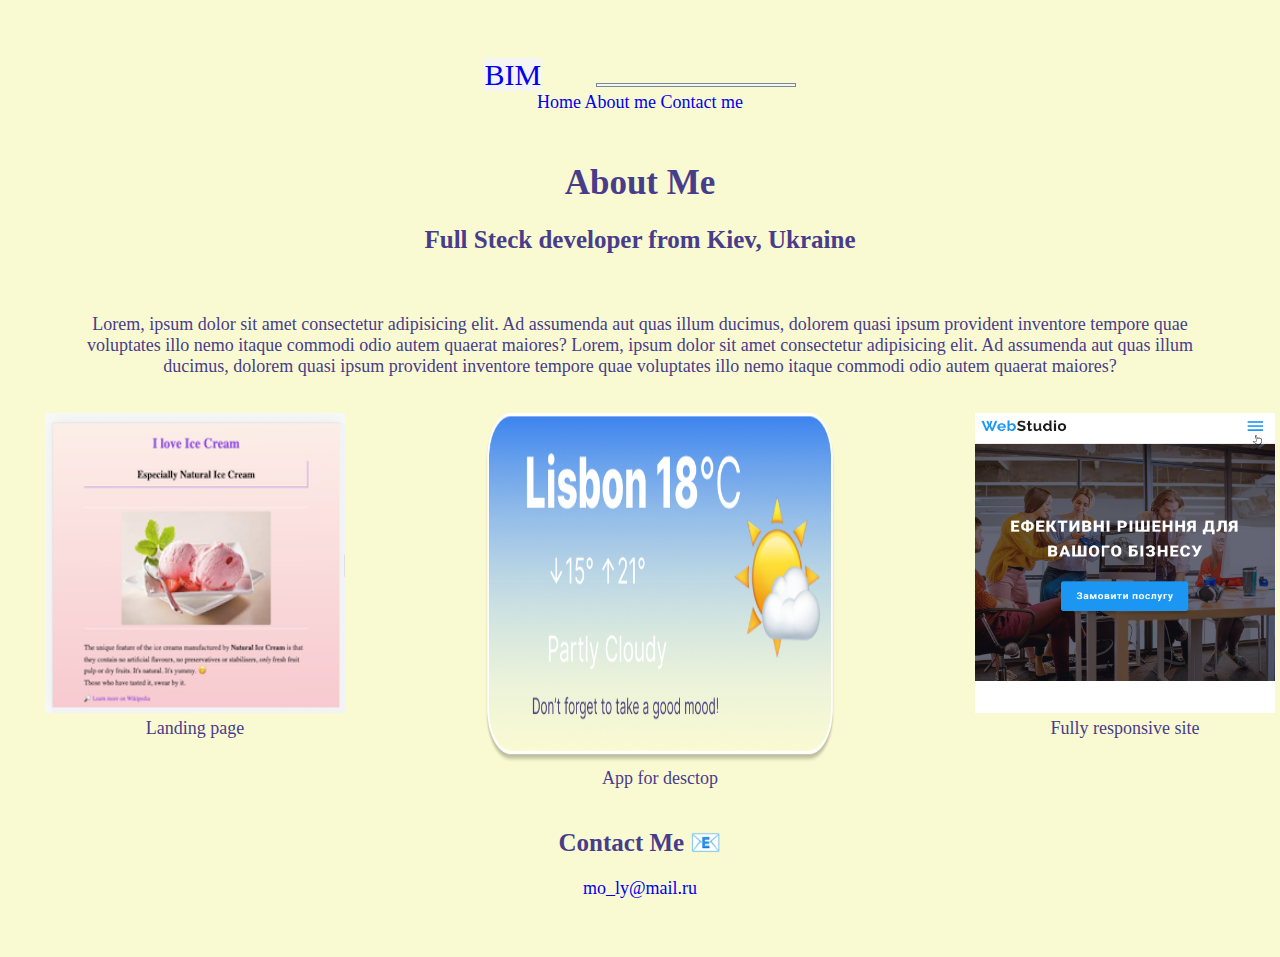
==== about-me.html @ 18ed6f8b "created all folders" ====
<!DOCTYPE html>
<html lang="en">
  <head>
    <meta charset="UTF-8" />
    <meta name="viewport" content="width=device-width, initial-scale=1.0" />
    <meta http-equiv="X-UA-Compatible" content="ie=edge" />
    <!-- CSS only -->
    <link
      href="https://cdn.jsdelivr.net/npm/bootstrap@5.2.3/dist/css/bootstrap.min.css"
      rel="stylesheet"
      integrity="sha384-rbsA2VBKQhggwzxH7pPCaAqO46MgnOM80zW1RWuH61DGLwZJEdK2Kadq2F9CUG65"
      crossorigin="anonymous"
    />
    <!-- JavaScript Bundle with Popper -->
    <script
      src="https://cdn.jsdelivr.net/npm/bootstrap@5.2.3/dist/js/bootstrap.bundle.min.js"
      integrity="sha384-kenU1KFdBIe4zVF0s0G1M5b4hcpxyD9F7jL+jjXkk+Q2h455rYXK/7HAuoJl+0I4"
      crossorigin="anonymous"
    ></script>
    <title>About me</title>
    <link rel="stylesheet" href="./src/style.css" />
  </head>
  <body>
  <header>
    <nav class="navbar navbar-expand-lg navbar-dark bg-primary">
      <div class="container-fluid">
        <a class="nav-link my-logo" href="./index.html">BIM</a>
        <button
          class="navbar-toggler"
          type="button"
          data-bs-toggle="collapse"
          data-bs-target="#navbarNavAltMarkup"
          aria-controls="navbarNavAltMarkup"
          aria-expanded="false"
          aria-label="Toggle navigation">
          <span class="navbar-toggler-icon"></span>
        </button>
        <div class="collapse navbar-collapse" id="navbarNavAltMarkup">
          <div class="navbar-nav">
            <a class="nav-link active" aria-current="page" href="./index.html">Home</a>
            <a class="nav-link" href="./about-me.html"
              >About me </a>
            <a class="nav-link" href="./about-me.html#contact"
              >Contact me</a>
          </div>
        </div>
      </div>
    </nav>
  </header>
    <h1>About Me</h1>
    <h2>Full Steck developer from Kiev, Ukraine</h2>
</br>
      <p>
        Lorem, ipsum dolor sit amet consectetur adipisicing elit. Ad assumenda
        aut quas illum ducimus, dolorem quasi ipsum provident inventore tempore
        quae voluptates illo nemo itaque commodi odio autem quaerat maiores?
        Lorem, ipsum dolor sit amet consectetur adipisicing elit. Ad assumenda
        aut quas illum ducimus, dolorem quasi ipsum provident inventore tempore
        quae voluptates illo nemo itaque commodi odio autem quaerat maiores?
      </p>
    </div>
    <main>
   <section>
    <ul class="works-list">
          <figure class="figure">
            <img src="./image/icecream-project.png" 
            class="figure-img img-fluid p-2 shadow rounded" 
            alt="Lading page"
            width="300px"
            height="300px">
            <figcaption class="figure-caption">Landing page</figcaption>
          </figure>      
          <figure class="figure">
            <img src="./image/Weather.png" 
            class="figure-img img-fluid p-2 shadow rounded" 
            alt="App for desctop"
            width="350px"
            height="350px">
            <figcaption class="figure-caption">App for desctop</figcaption>
          </figure>
          <figure class="figure">
            <img src="./image/webstudio.png" 
            class="figure-img img-fluid p-2 shadow rounded" 
            alt="Fully responsive site"
            width="300px"
            height="300px">
            <figcaption class="figure-caption">Fully responsive site</figcaption>
          </figure>
        </ul>
  </section>
    <div class="contacts" id="contact">

      <!-- <ul class="contacts list">
        <li class="contacts__item">
          <a
            href="mailto:info@devstudio.com"
            lang="en"
            class="contacts__link link">
            <svg class="contacts-mail__icon">
              <use href="./images/icons.svg#icon-heder-mail"></use>
            </svg>
            info@devstudio.com
          </a>
        </li>
        <li class="contacts__item">
          <a href="tel:+380961111111" class="contacts__link link">
            <svg class="contacts-telefon__icon">
              <use href="./images/icons.svg#icon-heager-phone"></use>
            </svg>
            +38 096 111 11 11
          </a>
        </li>
      </ul> -->

      
      <h2>Contact Me 📧</h2>
      <a href="mailto:mo_ly@mail.ru">mo_ly@mail.ru</a>
    </div>
  </main>
  </body>
</html>
---- src/style.css ----
:root {
    --main-text-color: darkslateblue;
    --main-font: Georgia, "Times New Roman", Times, serif;
    --main-font-size: 18px;
    --main-background: lightgoldenrodyellow;
  }
  
  body {
    color: var(--main-text-color);
    background-color: var(--main-background);
    text-align: center;
    padding: 50px;
    font-family: var(--main-font);
    font-size: var(--main-font-size);
  }
  h1 {
    font-size: 35px;
    margin-top: 50px;
  }
  h2 {
    font-size: 25px;
  }
  h5 {
    font-size: 26px;
    font-weight: bold;
    color: plum;
    border-bottom: white;
   
  }
  button {
    width: 200px;
    border: 1px solid lightslategray;
    background-color: whitesmoke;
    color: blue;
  }
  button:hover a,
  button:focus a {
    color: whitesmoke;
  }
  a {
    text-decoration: none;
  }
  button:hover,
  button:focus {
    background-color: blue;
    border: 1px solid white;
  }
  .buttons {
    margin-bottom: 100px;
  }
  .personal-information {
    display: flex;
    justify-content: space-between;
  }
  .personal-information p {
    width: 600px;
    margin: 20px;
    padding: 20px;
  }
  .my-logo {
    font-size: 30px;
    background-color: whitesmoke;
    margin-right: 50px;
  }
  .project-img {
    background-color: azure;
  }
  .weather {
    outline: 1px solid white;
    padding: 20px;
    margin-top: 40px;
   
  }
  .weather-tittle {
    color: rgb(185, 215, 241);
  }
  .section-projects {
    text-align: start;
  }
.works-list {
  display: flex;
  gap: 60px;
  justify-content: center;
}
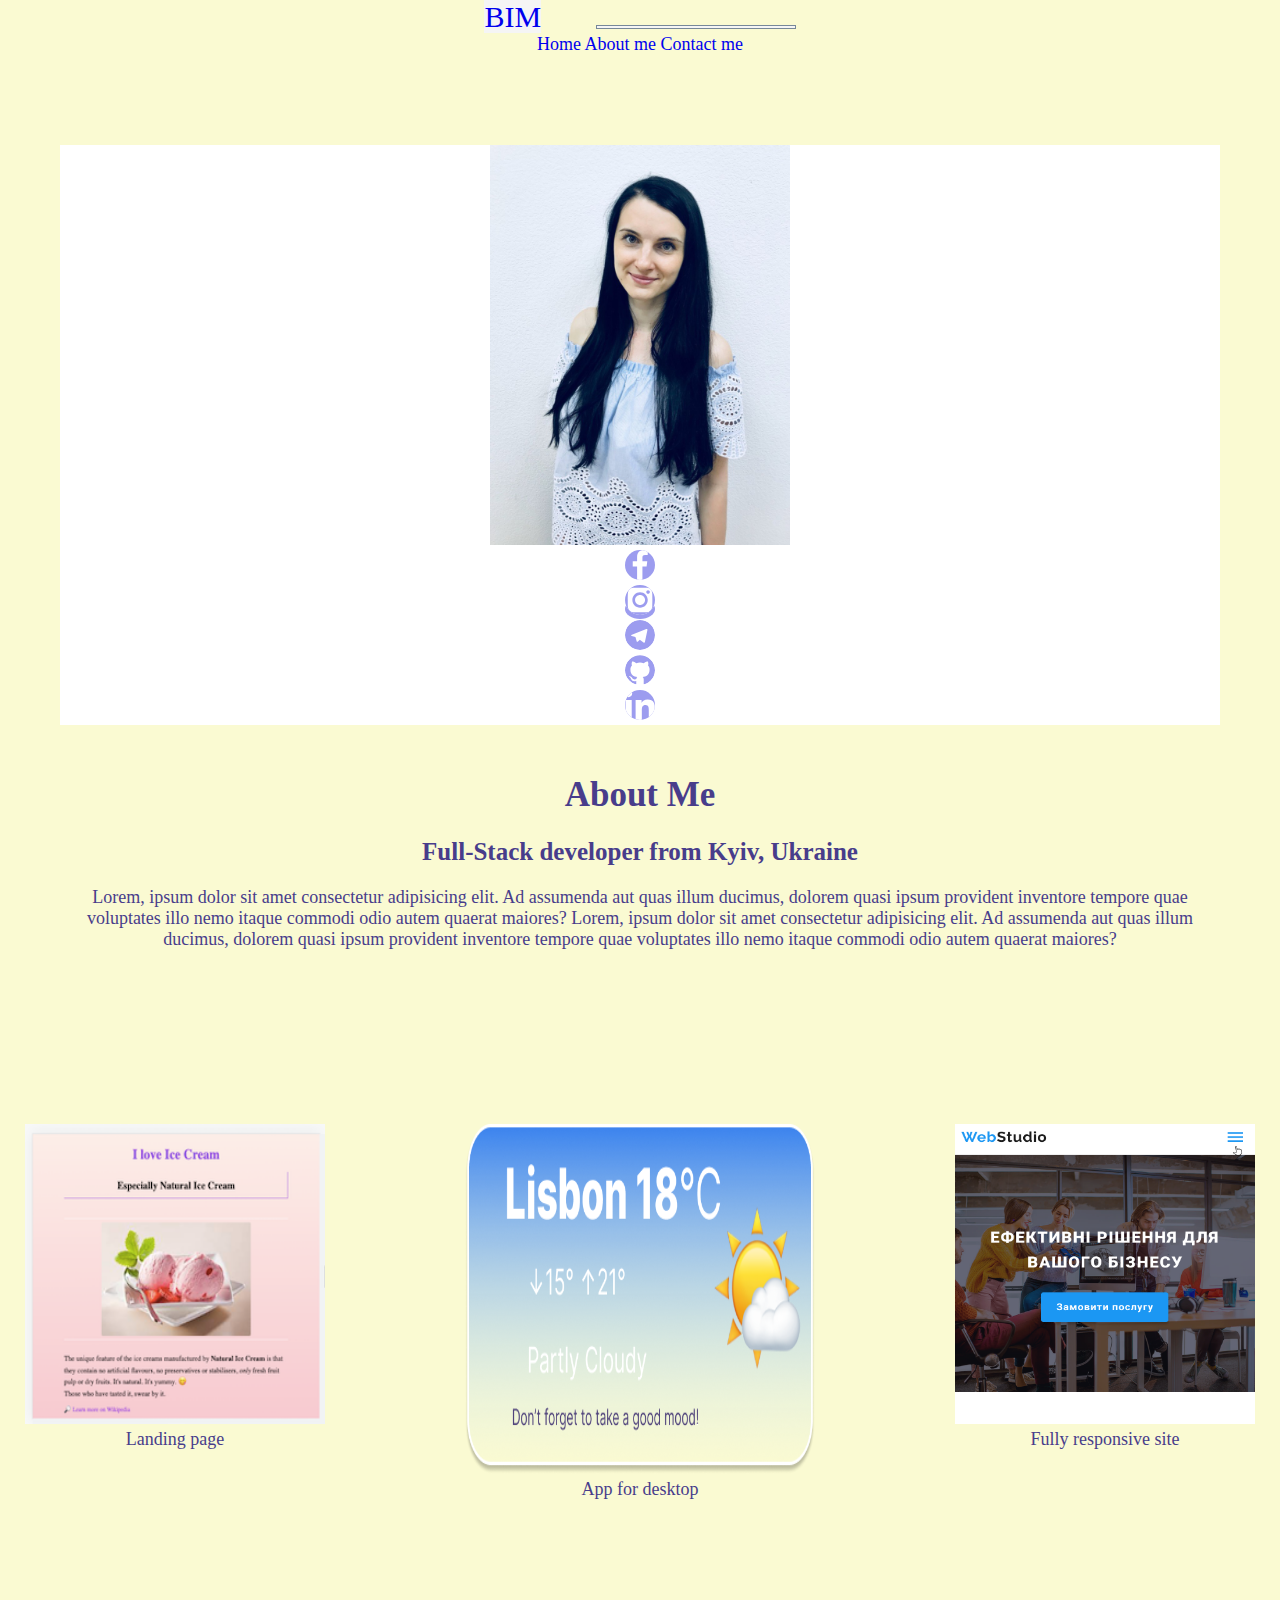
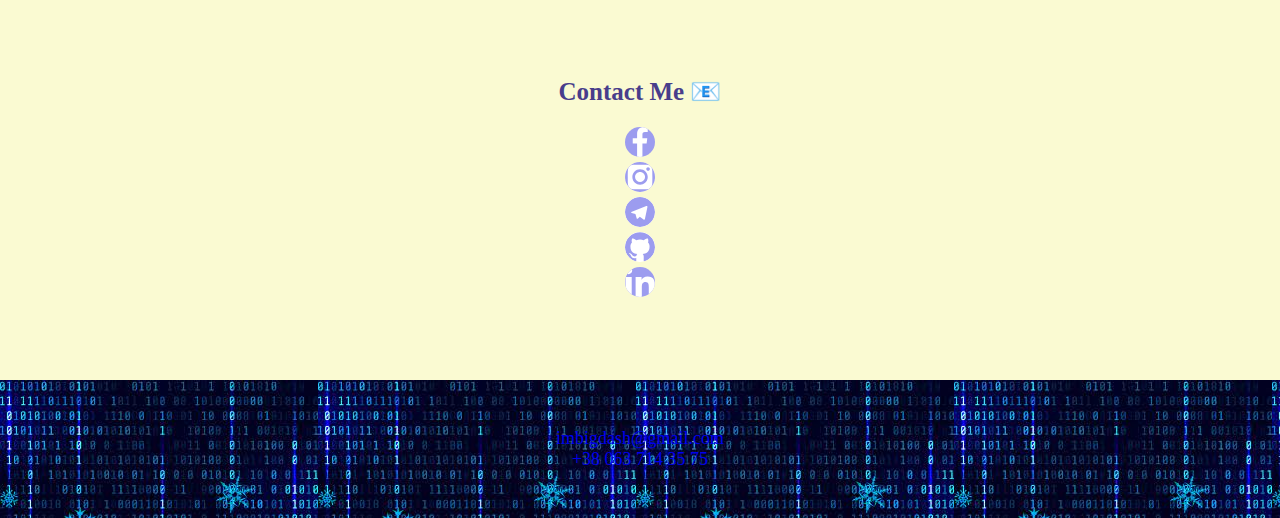
==== commit 01038b4d: "added content" ====
--- a/about-me.html
+++ b/about-me.html
@@ -1,121 +1,144 @@
 <!DOCTYPE html>
 <html lang="en">
-  <head>
-    <meta charset="UTF-8" />
-    <meta name="viewport" content="width=device-width, initial-scale=1.0" />
-    <meta http-equiv="X-UA-Compatible" content="ie=edge" />
-    <!-- CSS only -->
-    <link
-      href="https://cdn.jsdelivr.net/npm/bootstrap@5.2.3/dist/css/bootstrap.min.css"
-      rel="stylesheet"
-      integrity="sha384-rbsA2VBKQhggwzxH7pPCaAqO46MgnOM80zW1RWuH61DGLwZJEdK2Kadq2F9CUG65"
-      crossorigin="anonymous"
-    />
-    <!-- JavaScript Bundle with Popper -->
-    <script
-      src="https://cdn.jsdelivr.net/npm/bootstrap@5.2.3/dist/js/bootstrap.bundle.min.js"
-      integrity="sha384-kenU1KFdBIe4zVF0s0G1M5b4hcpxyD9F7jL+jjXkk+Q2h455rYXK/7HAuoJl+0I4"
-      crossorigin="anonymous"
-    ></script>
-    <title>About me</title>
-    <link rel="stylesheet" href="./src/style.css" />
-  </head>
-  <body>
+
+<head>
+  <meta charset="UTF-8" />
+  <meta name="viewport" content="width=device-width, initial-scale=1.0" />
+  <meta http-equiv="X-UA-Compatible" content="ie=edge" />
+  <meta name="description"  content="Portfolio of projects Full-Stack developer Bigdash Iryna.Responsive websete.Adaptive web sites.Landing page for business. Personal app for weather. " />
+  <!-- CSS only -->
+  <link href="https://cdn.jsdelivr.net/npm/bootstrap@5.2.3/dist/css/bootstrap.min.css" rel="stylesheet"
+    integrity="sha384-rbsA2VBKQhggwzxH7pPCaAqO46MgnOM80zW1RWuH61DGLwZJEdK2Kadq2F9CUG65" crossorigin="anonymous" />
+  <!-- JavaScript Bundle with Popper -->
+  <script src="https://cdn.jsdelivr.net/npm/bootstrap@5.2.3/dist/js/bootstrap.bundle.min.js"
+    integrity="sha384-kenU1KFdBIe4zVF0s0G1M5b4hcpxyD9F7jL+jjXkk+Q2h455rYXK/7HAuoJl+0I4"
+    crossorigin="anonymous"></script>
+  <title>Information about Bigdash Iryna</title>
+  <link rel="stylesheet" href="./src/style.css" />
+</head>
+
+<body>
   <header>
     <nav class="navbar navbar-expand-lg navbar-dark bg-primary">
       <div class="container-fluid">
         <a class="nav-link my-logo" href="./index.html">BIM</a>
-        <button
-          class="navbar-toggler"
-          type="button"
-          data-bs-toggle="collapse"
-          data-bs-target="#navbarNavAltMarkup"
-          aria-controls="navbarNavAltMarkup"
-          aria-expanded="false"
-          aria-label="Toggle navigation">
+        <button class="navbar-toggler" type="button" data-bs-toggle="collapse" data-bs-target="#navbarNavAltMarkup"
+          aria-controls="navbarNavAltMarkup" aria-expanded="false" aria-label="Toggle navigation">
           <span class="navbar-toggler-icon"></span>
         </button>
         <div class="collapse navbar-collapse" id="navbarNavAltMarkup">
           <div class="navbar-nav">
-            <a class="nav-link active" aria-current="page" href="./index.html">Home</a>
-            <a class="nav-link" href="./about-me.html"
-              >About me </a>
-            <a class="nav-link" href="./about-me.html#contact"
-              >Contact me</a>
+            <a class="nav-link" aria-current="page" href="./index.html">Home</a>
+            <a class="nav-link active" href="./about-me.html">About me </a>
+            <a class="nav-link" href="./about-me.html#contact">Contact me</a>
           </div>
         </div>
       </div>
     </nav>
   </header>
-    <h1>About Me</h1>
-    <h2>Full Steck developer from Kiev, Ukraine</h2>
-</br>
-      <p>
-        Lorem, ipsum dolor sit amet consectetur adipisicing elit. Ad assumenda
-        aut quas illum ducimus, dolorem quasi ipsum provident inventore tempore
-        quae voluptates illo nemo itaque commodi odio autem quaerat maiores?
-        Lorem, ipsum dolor sit amet consectetur adipisicing elit. Ad assumenda
-        aut quas illum ducimus, dolorem quasi ipsum provident inventore tempore
-        quae voluptates illo nemo itaque commodi odio autem quaerat maiores?
-      </p>
-    </div>
-    <main>
-   <section>
-    <ul class="works-list">
-          <figure class="figure">
-            <img src="./image/icecream-project.png" 
-            class="figure-img img-fluid p-2 shadow rounded" 
-            alt="Lading page"
-            width="300px"
-            height="300px">
-            <figcaption class="figure-caption">Landing page</figcaption>
-          </figure>      
-          <figure class="figure">
-            <img src="./image/Weather.png" 
-            class="figure-img img-fluid p-2 shadow rounded" 
-            alt="App for desctop"
-            width="350px"
-            height="350px">
-            <figcaption class="figure-caption">App for desctop</figcaption>
-          </figure>
-          <figure class="figure">
-            <img src="./image/webstudio.png" 
-            class="figure-img img-fluid p-2 shadow rounded" 
-            alt="Fully responsive site"
-            width="300px"
-            height="300px">
-            <figcaption class="figure-caption">Fully responsive site</figcaption>
-          </figure>
+  <main>
+    <section class="pessonal-infirmation d-block d-md-flex gap-5">
+      <ul class="pessonal-infirmation__list">
+        <li>
+          <img src="./image/foto.jpeg" alt="My foto" width="300px" height="400px" 
+          class="figure-img img-fluid p-2 shadow rounded photo">
+        </li>
+        <li>
+          <ul class="d-flex justify-content-around p-2 rounded gap-3">
+            <li class="networks-item"><a href="" class="personal-information__link"><svg class="pessonal-infirmation__icon pessonal-infirmation__icon--reverse">
+                  <use href="./image/icons.svg#icon-facebook"></use>
+                </svg></a></li>
+            <li class="networks-item"><a href="" class="personal-information__link instagram"><svg class="pessonal-infirmation__icon">
+                  <use href="./image/icons.svg#icon-instagram"></use>
+                </svg></a></li>
+            <li class="networks-item"><a href="" class="personal-information__link"><svg class="pessonal-infirmation__icon">
+                  <use href="./image/icons.svg#icon-telegram"></use>
+                </svg></a></li>
+            <li class="networks-item"><a href="" class="personal-information__link"><svg class="pessonal-infirmation__icon">
+                  <use href="./image/icons.svg#icon-github"></use>
+                </svg></a></li>
+            <li class="networks-item"><a href="" class="personal-information__link"><svg class="pessonal-infirmation__icon pessonal-infirmation__icon--reverse">
+                  <use href="./image/icons.svg#icon-linkedin"></use>
+                </svg></a></li>
+          </ul>
+        </li>
+        </li>
+      </ul>
+
+        <ul class="pessonal-infirmation__description">
+          <li>
+            <h1>About Me</h1>
+          </li>
+          <li>
+            <h2>Full-Stack developer from Kyiv, Ukraine</h2>
+          </li>
+          <li>
+            <p>
+              Lorem, ipsum dolor sit amet consectetur adipisicing elit. Ad assumenda
+              aut quas illum ducimus, dolorem quasi ipsum provident inventore tempore
+              quae voluptates illo nemo itaque commodi odio autem quaerat maiores?
+              Lorem, ipsum dolor sit amet consectetur adipisicing elit. Ad assumenda
+              aut quas illum ducimus, dolorem quasi ipsum provident inventore tempore
+              quae voluptates illo nemo itaque commodi odio autem quaerat maiores?
+            </p>
+          </li>
         </ul>
-  </section>
-    <div class="contacts" id="contact">
+    </section>
 
-      <!-- <ul class="contacts list">
-        <li class="contacts__item">
-          <a
-            href="mailto:info@devstudio.com"
-            lang="en"
-            class="contacts__link link">
-            <svg class="contacts-mail__icon">
-              <use href="./images/icons.svg#icon-heder-mail"></use>
-            </svg>
-            info@devstudio.com
-          </a>
-        </li>
-        <li class="contacts__item">
-          <a href="tel:+380961111111" class="contacts__link link">
-            <svg class="contacts-telefon__icon">
-              <use href="./images/icons.svg#icon-heager-phone"></use>
-            </svg>
-            +38 096 111 11 11
-          </a>
-        </li>
-      </ul> -->
+    <section>
+      <ul class="works-list">
+        <figure class="figure">
+          <img src="./image/icecream-project.png" class="figure-img img-fluid p-2 shadow rounded" alt="Lading page"
+            width="300px" height="300px">
+          <figcaption class="figure-caption">Landing page</figcaption>
+        </figure>
+        <figure class="figure">
+          <img src="./image/Weather.png" class="figure-img img-fluid p-2 shadow rounded" alt="App for desctop"
+            width="350px" height="350px">
+          <figcaption class="figure-caption">App for desktop</figcaption>
+        </figure>
+        <figure class="figure">
+          <img src="./image/webstudio.png" class="figure-img img-fluid p-2 shadow rounded" alt="Fully responsive site"
+            width="300px" height="300px">
+          <figcaption class="figure-caption">Fully responsive site</figcaption>
+        </figure>
+      </ul>
+    </section>
+<section class="contacts-networks" id="contact">
+      <h2>Contact Me 📧</h2>
+      <ul class="d-flex justify-content-center p-2 rounded gap-4">
+        <li><a href=""><svg class="pessonal-infirmation__icon pessonal-infirmation__icon--reverse">
+              <use href="./image/icons.svg#icon-facebook"></use>
+            </svg></a></li>
+        <li><a href=""><svg class="pessonal-infirmation__icon">
+              <use href="./image/icons.svg#icon-instagram"></use>
+            </svg></a></li>
+        <li><a href=""><svg class="pessonal-infirmation__icon">
+              <use href="./image/icons.svg#icon-telegram"></use>
+            </svg></a></li>
+        <li><a href=""><svg class="pessonal-infirmation__icon">
+              <use href="./image/icons.svg#icon-github"></use>
+            </svg></a></li>
+        <li><a href=""><svg class="pessonal-infirmation__icon pessonal-infirmation__icon--reverse">
+              <use href="./image/icons.svg#icon-linkedin"></use>
+            </svg></a></li>
+      </ul>
+    </section>
+  </main>
+  <footer class="footer">
+    <ul class="contacts list">
+      <li class="contacts__item">
+        <a href="mailto:imbigdash@gmail.com" lang="en" class="contacts__link text-white">
+          imbigdash@gmail.com
+        </a>
+      </li>
+      <li class="contacts__item">
+        <a href="tel:+380637143575" class="contacts__link text-white">
+          +38 063 714 35 75
+        </a>
+      </li>
+    </ul>
+  </footer>
+</body>
 
-      
-      <h2>Contact Me 📧</h2>
-      <a href="mailto:mo_ly@mail.ru">mo_ly@mail.ru</a>
-    </div>
-  </main>
-  </body>
-</html>
+</html>--- a/src/style.css
+++ b/src/style.css
@@ -9,9 +9,9 @@
     color: var(--main-text-color);
     background-color: var(--main-background);
     text-align: center;
-    padding: 50px;
     font-family: var(--main-font);
     font-size: var(--main-font-size);
+    margin: 0 auto;
   }
   h1 {
     font-size: 35px;
@@ -26,6 +26,10 @@
     color: plum;
     border-bottom: white;
    
+  }
+  section {
+    padding: 60px;
+    
   }
   button {
     width: 200px;
@@ -45,18 +49,25 @@
     background-color: blue;
     border: 1px solid white;
   }
+  ul {
+    list-style: none;
+    padding: 0;
+  }
+
+  image {
+    display: block;
+  }
+  
   .buttons {
     margin-bottom: 100px;
+    gap: 10px;
+    justify-content: center;
   }
   .personal-information {
     display: flex;
     justify-content: space-between;
   }
-  .personal-information p {
-    width: 600px;
-    margin: 20px;
-    padding: 20px;
-  }
+
   .my-logo {
     font-size: 30px;
     background-color: whitesmoke;
@@ -82,5 +93,95 @@
   gap: 60px;
   justify-content: center;
 }
+.greeting {
+  background-color: deepskyblue;
+  background-image: url("/image/bgr.jpeg");
+  background-size: cover;
 
-  +}
+.card-header {
+  font-size: 40px;
+}
+.card-title,
+.card-text {
+  font-size: 32px;
+}
+.project-img {
+  margin-top: 20px;
+  margin-bottom: 20px;
+}
+@media screen and (min-width:768px) {
+  .project-img {
+    margin-top: 0px;
+    margin-bottom: 0px;
+  }
+}
+
+.project-weather {
+background-color: aliceblue;
+}
+.projects__thumb {
+  flex-direction: baseline;
+}
+.project__tittle--nomargin {
+  margin-top: 0px;
+}
+.footer {
+  background-image: url("/image/bgr.jpeg");
+  padding: 30px;
+}
+/* About-me page */
+
+.pessonal-infirmation__list {
+  /* width: 300px; */
+  justify-content: center;
+  margin-top: 30px;
+  background-color: white;
+}
+.networks-item {
+  border-radius: 50%;
+  border-color: aliceblue;
+}
+.personal-information__link {
+  width: 40px;
+  height: 40px;
+  border-radius: 50%;
+
+}
+
+.pessonal-infirmation__icon {
+  width: 30px;
+  height: 30px;
+  border-color: aliceblue;
+  background-color:white;
+  fill: rgb(156, 156, 239);
+  border-radius: 50%;
+}
+.pessonal-infirmation__icon:hover,
+.pessonal-infirmation__icon:focus {
+  background-color: rgb(156, 156, 239);
+  fill: white;
+}
+
+.pessonal-infirmation__icon--reverse {
+  background-color: rgb(156, 156, 239);
+  fill: white;
+}
+.pessonal-infirmation__icon--reverse:hover,
+.pessonal-infirmation__icon--reverse:focus {
+  background-color:white;
+  fill:  rgb(156, 156, 239);
+}
+.instagram {
+ fill: white;
+ background-color: rgb(156, 156, 239);
+  
+}
+@media screen and (min-width:768px) {
+.pessonal-infirmation {
+  justify-content: space-between;
+}
+}
+.contacts-block {
+  justify-content: center;
+}